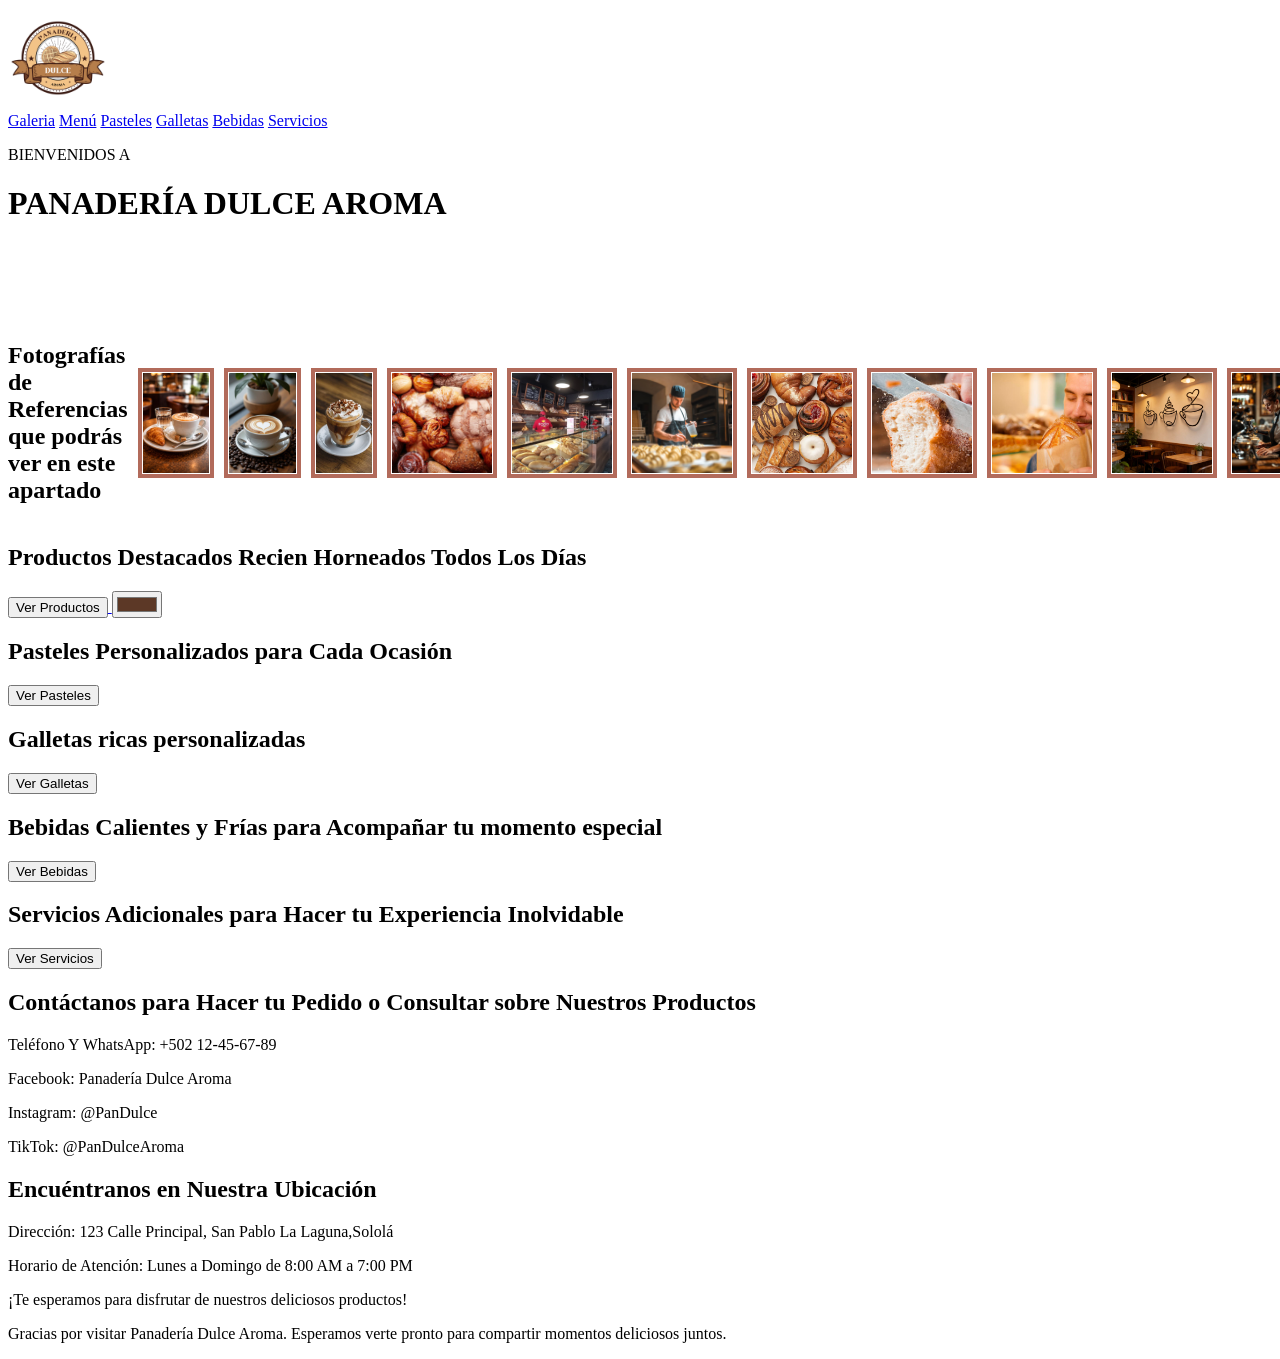
==== index.html @ f7882ff7 "Nuevo" ====
<!DOCTYPE html>
<html lang="en">
<head>
    <meta charset="UTF-8">
    <meta name="viewport" content="width=device-width, initial-scale=1.0">
    <title>PANADERÍA DULCE AROMA</title>
   <link rel="stylesheet" href="estilos.css"> 
 <!--  PARA CELULAR -->
    <meta name="viewport" content="width=device-width, initial-scale=1.0">

<header class="navbar">
    <nav class="links" id="links">

    <section = "logo">
    <img src="img/logo.jpg.png" alt="Logo de la panadería">
</section>

<!---Enlaces de navegación-->
<head class="Enlaces">
     <a href="#">Galeria</a>
        <a href="#">Menú</a>
        <a href="#">Pasteles</a>
        <a href="#">Galletas</a>
        <a href="#">Bebidas</a>
         <a href="#">Servicios</a>
    </nav>
</head>

<!--Encabezado-->
   <header class="Encabezado">
    <p>BIENVENIDOS A </p>


<head class="Titulo">
    <h1>PANADERÍA DULCE AROMA</h1>
</head>


<!---Galería-->

<div class="Galeria">
    <h2>Fotografías de Referencias que podrás ver en este apartado</h2>
    <img src="img/antojo.jpeg" alt="">
    <img src="img/café.jpeg" alt="">
    <img src="img/crema.jpeg" alt="">
    <img src="img/pan.1.jpg" alt="">
    <img src="img/pan.2.jpg" alt="">
    <img src="img/pan.3.jpg" alt="">
    <img src="img/pan.4.jpg" alt="">
    <img src="img/pan.5.jpg" alt="">
    <img src="img/pan.6.jpg" alt="">
    <img src="img/Café (2).jpeg" alt="">
    <img src="img/personal.jpeg" alt="">
    <img src="img/Galletas.jpg" alt="">
  
</div>


<!---Menú-->
<section class="Pan">
    <h2>Productos Destacados Recien Horneados Todos Los Días</h2>
    <a href="Pan.html">
        <button>Ver Productos</button>
        <input type="color" id="colorPicker" value="#5c3826">
    </a>

</section>


<section class="Pasteles">
    <h2>Pasteles Personalizados para Cada Ocasión</h2>
    <a href="Pasteles.html">
        <button>Ver Pasteles</button>
    </a>
</section>




   <section class="Galletas">
    <h2> Galletas ricas personalizadas</h2>
    <a href="Galletas.html">
        <button>Ver Galletas</button>
    </a>
</section>



<section class="Bebidas">
    <h2>Bebidas Calientes y Frías para Acompañar tu momento especial</h2>
    <a href="Bebidas.html">
        <button>Ver Bebidas</button>
    </a>
</section>
  
<!--Servicios-->
<section class="Servicios">
    <h2>Servicios Adicionales para Hacer tu Experiencia Inolvidable</h2>
    <a href="Servicios.html">
        <button>Ver Servicios</button>
    </a>

<!--Contactos-->
<section class="Contactos">
    <h2>Contáctanos para Hacer tu Pedido o Consultar sobre Nuestros Productos</h2>

    <p>Teléfono Y WhatsApp: +502 12-45-67-89</p>
      <p>Facebook: Panadería Dulce Aroma</p>
    <p>Instagram: @PanDulce</p>
    <p> TikTok: @PanDulceAroma</p>
</section>



<!--Ubicación-->
<section class="Ubicación">
    <h2>Encuéntranos en Nuestra Ubicación</h2>
    <p>Dirección: 123 Calle Principal, San Pablo La Laguna,Sololá</p>
    <p>Horario de Atención: Lunes a Domingo de 8:00 AM a 7:00 PM</p>
    <p>¡Te esperamos para disfrutar de nuestros deliciosos productos!</p>
</section>


<footer class="Final">
    <p>Gracias por visitar Panadería Dulce Aroma. Esperamos verte pronto para compartir momentos deliciosos juntos.</p>
</footer>


</body>
</html>
---- estilos.css ----
img{
    width: 100px;
    height: auto;
}
.Galeria{
    display: flex;
    flex-direction: wrap;
    align-items: center;
    gap: 10px;
    margin-top: 100px;
}
.Galeria img{
    width: 100px;
    height: 100px;
    object-fit: cover;
    border: 4px solid #b26b5b;
    padding: 1px;
}

img:hover{
    transform: scale(1.1);
    transition: 0.3s;
    border-color: #5c3826;
}
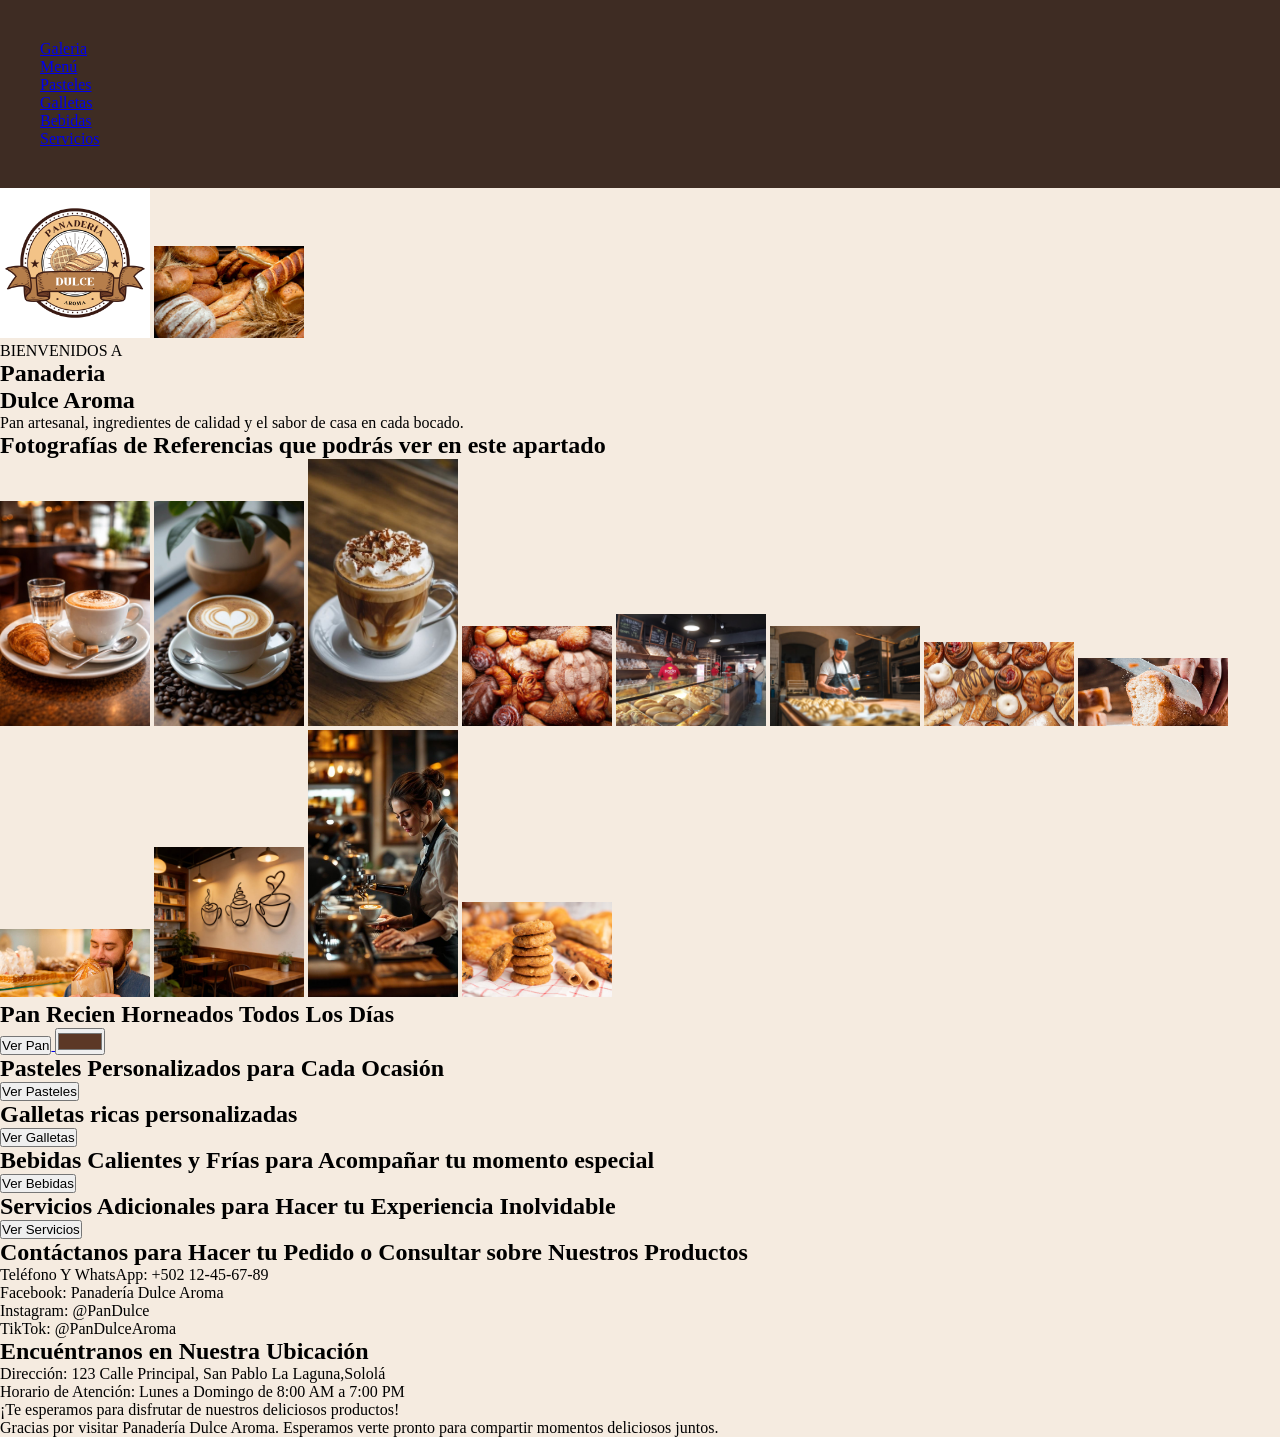
==== commit 69c953db: "actualización" ====
--- a/index.html
+++ b/index.html
@@ -5,40 +5,46 @@
     <meta name="viewport" content="width=device-width, initial-scale=1.0">
     <title>PANADERÍA DULCE AROMA</title>
    <link rel="stylesheet" href="estilos.css"> 
+</head>
+<body class="fondo">
+
  <!--  PARA CELULAR -->
     <meta name="viewport" content="width=device-width, initial-scale=1.0">
 
-<header class="navbar">
-    <nav class="links" id="links">
 
-    <section = "logo">
-    <img src="img/logo.jpg.png" alt="Logo de la panadería">
+<!---Enlaces de navegación-->
+    <nav>
+    <ul class="links">
+       <li><a href="#">Galeria</a></li>
+        <li><a href="#">Menú</a></li>
+        <li><a href="#">Pasteles</a></li>
+        <li><a href="#">Galletas</a></li>
+        <li><a href="#">Bebidas</a></li>
+        <li><a href="#">Servicios</a></li>
+    </ul>
+     </nav>
+
+<!--Encabezado-->
+   <section class="entrada">
+<div class="contenido">
+    <img class="logo" src="img/logo.jpg.png" alt="">
+    <img src="img/Fondo.jpg" alt="">
+    <p class="bienvenida">BIENVENIDOS A</p>
+    <h1>Panaderia <br> Dulce Aroma</h1>
+    <p class="descripcion">
+        Pan artesanal, ingredientes de calidad y el sabor de casa en cada bocado.
+    </p>
+</div>
+<div class="foto"></div>
 </section>
 
-<!---Enlaces de navegación-->
-<head class="Enlaces">
-     <a href="#">Galeria</a>
-        <a href="#">Menú</a>
-        <a href="#">Pasteles</a>
-        <a href="#">Galletas</a>
-        <a href="#">Bebidas</a>
-         <a href="#">Servicios</a>
-    </nav>
-</head>
-
-<!--Encabezado-->
-   <header class="Encabezado">
-    <p>BIENVENIDOS A </p>
 
 
-<head class="Titulo">
-    <h1>PANADERÍA DULCE AROMA</h1>
-</head>
 
 
 <!---Galería-->
 
-<div class="Galeria">
+<div class="card draw-border">
     <h2>Fotografías de Referencias que podrás ver en este apartado</h2>
     <img src="img/antojo.jpeg" alt="">
     <img src="img/café.jpeg" alt="">
@@ -52,21 +58,21 @@
     <img src="img/Café (2).jpeg" alt="">
     <img src="img/personal.jpeg" alt="">
     <img src="img/Galletas.jpg" alt="">
-  
+  </nav>
 </div>
 
 
-<!---Menú-->
+<!---Productos-->
 <section class="Pan">
-    <h2>Productos Destacados Recien Horneados Todos Los Días</h2>
+    <h2>Pan Recien Horneados Todos Los Días</h2>
     <a href="Pan.html">
-        <button>Ver Productos</button>
+        <button>Ver Pan</button>
         <input type="color" id="colorPicker" value="#5c3826">
     </a>
 
 </section>
 
-
+<!--Sección Pasteles-->
 <section class="Pasteles">
     <h2>Pasteles Personalizados para Cada Ocasión</h2>
     <a href="Pasteles.html">
@@ -76,7 +82,7 @@
 
 
 
-
+<!--Sección Galletas-->
    <section class="Galletas">
     <h2> Galletas ricas personalizadas</h2>
     <a href="Galletas.html">
@@ -85,7 +91,7 @@
 </section>
 
 
-
+<!--Sección Bebidas-->
 <section class="Bebidas">
     <h2>Bebidas Calientes y Frías para Acompañar tu momento especial</h2>
     <a href="Bebidas.html">
--- a/estilos.css
+++ b/estilos.css
@@ -1,24 +1,22 @@
-img{
-    width: 100px;
-    height: auto;
-}
-.Galeria{
-    display: flex;
-    flex-direction: wrap;
+body{
+    background-color: #f5ebe0;
+    
+    }
+.links{
+    list-style: none;
+    background-color: #3e2c23;
+    padding: 40px;
+    justify-content:right;
     align-items: center;
-    gap: 10px;
-    margin-top: 100px;
-}
-.Galeria img{
-    width: 100px;
-    height: 100px;
-    object-fit: cover;
-    border: 4px solid #b26b5b;
-    padding: 1px;
 }
 
-img:hover{
-    transform: scale(1.1);
-    transition: 0.3s;
-    border-color: #5c3826;
+*{
+    padding: 0;
+    margin: 0;
+    box-sizing: border-box;
 }
+    
+img{
+    width: 150px;
+    height: auto;
+}
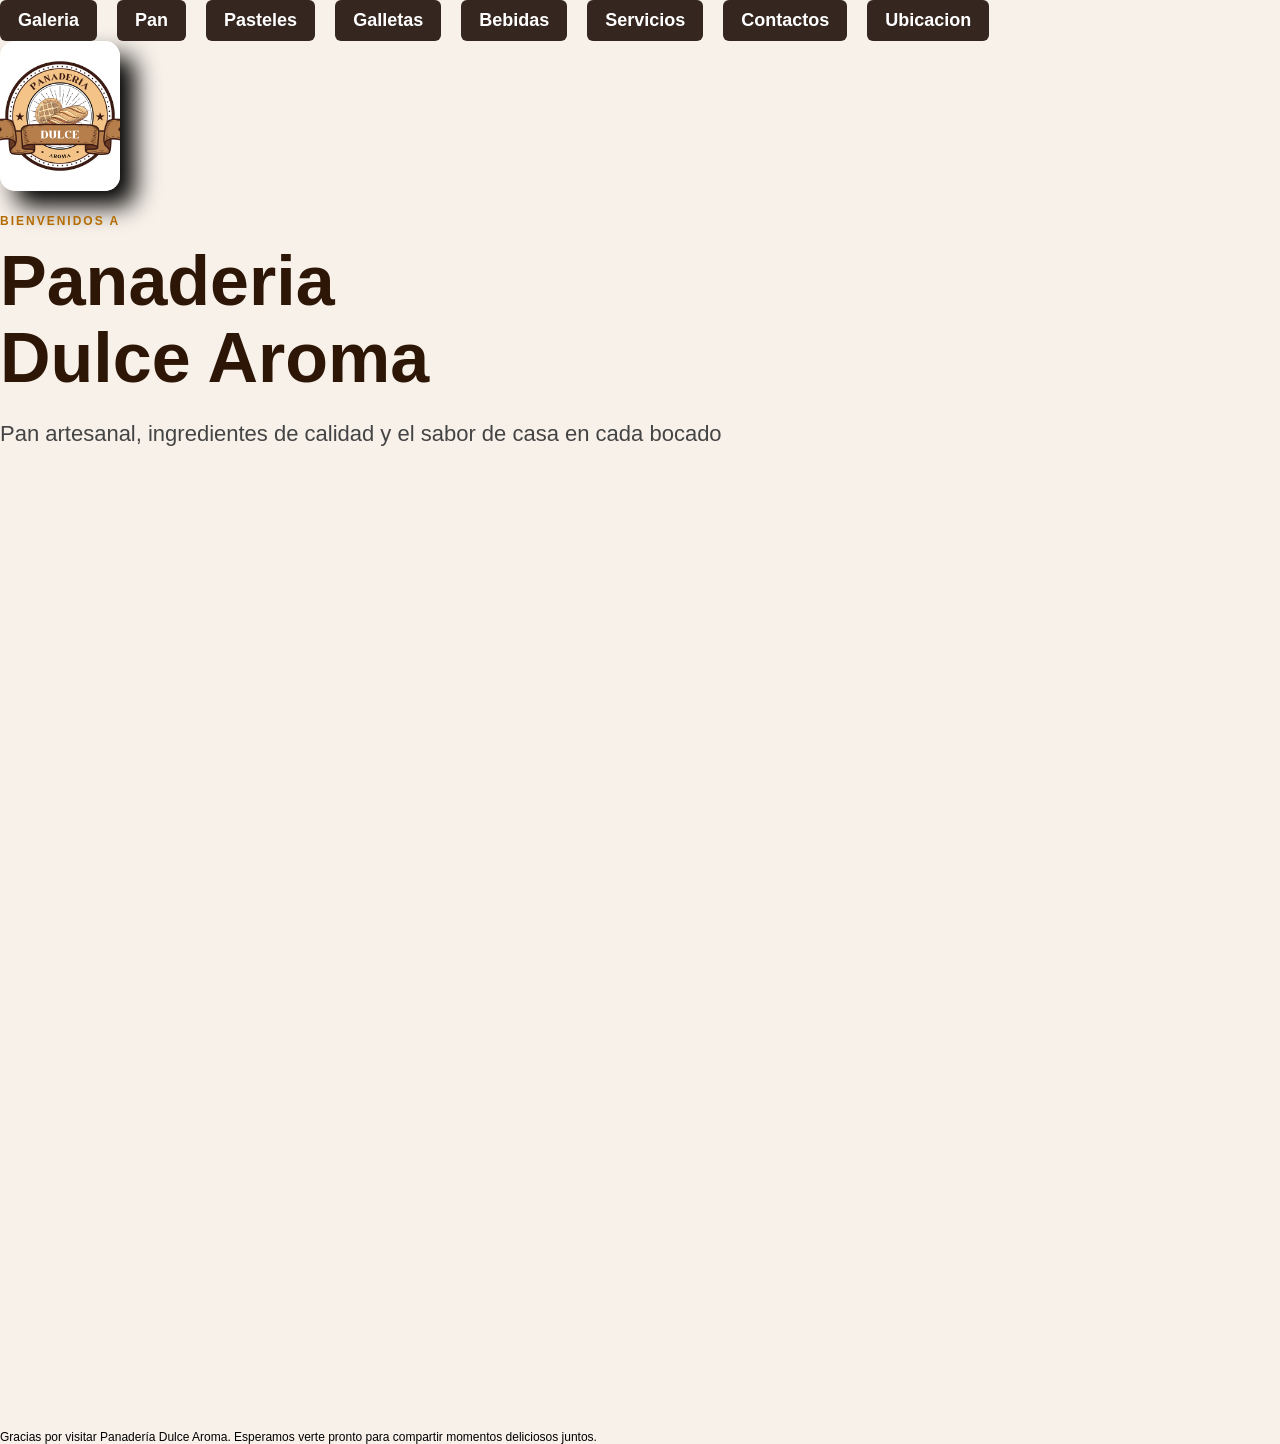
==== commit 951e2f8a: "actualizacion" ====
--- a/index.html
+++ b/index.html
@@ -10,122 +10,34 @@
 
  <!--  PARA CELULAR -->
     <meta name="viewport" content="width=device-width, initial-scale=1.0">
+<nav>
+    <div class="links">
+    <div class="menu">
+       <a href="Fotos.html">Galeria</a>
+       <a href="Pan.html">Pan</a>
+       <a href="Pasteles.html">Pasteles</a>
+       <a href="Galletas.html">Galletas</a>
+       <a href="Bebidas.html">Bebidas</a>
+       <a href="Servicios.html">Servicios</a>
+       <a href="contactos.html">Contactos</a>
+       <a href="ubicacion.html">Ubicacion</a>
+    </div>
+    </nav>
 
-
-<!---Enlaces de navegación-->
-    <nav>
-    <ul class="links">
-       <li><a href="#">Galeria</a></li>
-        <li><a href="#">Menú</a></li>
-        <li><a href="#">Pasteles</a></li>
-        <li><a href="#">Galletas</a></li>
-        <li><a href="#">Bebidas</a></li>
-        <li><a href="#">Servicios</a></li>
-    </ul>
-     </nav>
 
 <!--Encabezado-->
    <section class="entrada">
-<div class="contenido">
-    <img class="logo" src="img/logo.jpg.png" alt="">
-    <img src="img/Fondo.jpg" alt="">
-    <p class="bienvenida">BIENVENIDOS A</p>
-    <h1>Panaderia <br> Dulce Aroma</h1>
-    <p class="descripcion">
-        Pan artesanal, ingredientes de calidad y el sabor de casa en cada bocado.
-    </p>
-</div>
-<div class="foto"></div>
-</section>
+    <div class="contenido">
+        <img class="logo" src="img/logo.jpg.png" alt="">
+        <p class="bienvenida">BIENVENIDOS A</p>
+        <h1>Panaderia <br> Dulce Aroma</h1>
+        <p class="descripcion">
+            Pan artesanal, ingredientes de calidad y el sabor de casa en cada bocado
+        </p>
 
-
-
-
-
-<!---Galería-->
-
-<div class="card draw-border">
-    <h2>Fotografías de Referencias que podrás ver en este apartado</h2>
-    <img src="img/antojo.jpeg" alt="">
-    <img src="img/café.jpeg" alt="">
-    <img src="img/crema.jpeg" alt="">
-    <img src="img/pan.1.jpg" alt="">
-    <img src="img/pan.2.jpg" alt="">
-    <img src="img/pan.3.jpg" alt="">
-    <img src="img/pan.4.jpg" alt="">
-    <img src="img/pan.5.jpg" alt="">
-    <img src="img/pan.6.jpg" alt="">
-    <img src="img/Café (2).jpeg" alt="">
-    <img src="img/personal.jpeg" alt="">
-    <img src="img/Galletas.jpg" alt="">
-  </nav>
-</div>
-
-
-<!---Productos-->
-<section class="Pan">
-    <h2>Pan Recien Horneados Todos Los Días</h2>
-    <a href="Pan.html">
-        <button>Ver Pan</button>
-        <input type="color" id="colorPicker" value="#5c3826">
-    </a>
-
-</section>
-
-<!--Sección Pasteles-->
-<section class="Pasteles">
-    <h2>Pasteles Personalizados para Cada Ocasión</h2>
-    <a href="Pasteles.html">
-        <button>Ver Pasteles</button>
-    </a>
-</section>
-
-
-
-<!--Sección Galletas-->
-   <section class="Galletas">
-    <h2> Galletas ricas personalizadas</h2>
-    <a href="Galletas.html">
-        <button>Ver Galletas</button>
-    </a>
-</section>
-
-
-<!--Sección Bebidas-->
-<section class="Bebidas">
-    <h2>Bebidas Calientes y Frías para Acompañar tu momento especial</h2>
-    <a href="Bebidas.html">
-        <button>Ver Bebidas</button>
-    </a>
-</section>
-  
-<!--Servicios-->
-<section class="Servicios">
-    <h2>Servicios Adicionales para Hacer tu Experiencia Inolvidable</h2>
-    <a href="Servicios.html">
-        <button>Ver Servicios</button>
-    </a>
-
-<!--Contactos-->
-<section class="Contactos">
-    <h2>Contáctanos para Hacer tu Pedido o Consultar sobre Nuestros Productos</h2>
-
-    <p>Teléfono Y WhatsApp: +502 12-45-67-89</p>
-      <p>Facebook: Panadería Dulce Aroma</p>
-    <p>Instagram: @PanDulce</p>
-    <p> TikTok: @PanDulceAroma</p>
-</section>
-
-
-
-<!--Ubicación-->
-<section class="Ubicación">
-    <h2>Encuéntranos en Nuestra Ubicación</h2>
-    <p>Dirección: 123 Calle Principal, San Pablo La Laguna,Sololá</p>
-    <p>Horario de Atención: Lunes a Domingo de 8:00 AM a 7:00 PM</p>
-    <p>¡Te esperamos para disfrutar de nuestros deliciosos productos!</p>
-</section>
-
+    </div>
+    <div class="foto"></div>
+   </section>
 
 <footer class="Final">
     <p>Gracias por visitar Panadería Dulce Aroma. Esperamos verte pronto para compartir momentos deliciosos juntos.</p>
--- a/estilos.css
+++ b/estilos.css
@@ -1,22 +1,190 @@
+*{
+    margin: 0;
+    padding: 0;
+    box-sizing: border-box;
+}
 body{
-    background-color: #f5ebe0;
+    margin: 0;
+    padding: 0;
+    height: 100vh;
+    background: linear-gradient(135deg,#ab836e,White);
+    font-family: Arial, Helvetica, sans-serif;
+    font-size: 12px;
     
-    }
-.links{
+}
+/TARJETAS/
+nav{
+    display: flex;
+    justify-content:center;
+    gap: 20px;
     list-style: none;
-    background-color: #3e2c23;
-    padding: 40px;
-    justify-content:right;
+    padding: 20px 30px;
+    margin: 0;
+    height: auto;
+    align-items: center;
+    padding: 15px 30px;
+    border-radius: 25px;
+    background: #352720;
+    backdrop-filter: blur(12px);
+    border:1px solid white;
+    box-shadow: 0 0 20px #e4a585;
+    width: fit-content;
+    cursor: pointer;
+    position: relative;
+    top: -80px;
+    margin-left: auto;
+    margin-right: -80%;
+}
+.nav ul{
+    list-style: none;
+    display: flex;
+    gap: 25px;
+    list-style: none;
+    margin-left:auto;
+    padding: 0;
+    justify-content:space-between;
     align-items: center;
 }
 
-*{
-    padding: 0;
-    margin: 0;
-    box-sizing: border-box;
+  
+nav a{
+    position: relative;
+    padding: 5px 0;
+    color: white;
+    text-decoration: none;
+    font-size: 20px;
+    font-weight: 600;
+    transition: 0.3s;
 }
-    
+
+.menu{
+  display: flex;
+  gap: 20px;
+
+}
+
+.menu a{
+    text-decoration: none;
+    color:white;
+    position: relative;
+    transition: 0.3s;
+}
+
+.menu a::after{
+    content: "";
+    position: absolute;
+    left: 0;
+    bottom: 0;
+    width: 0%;
+    height: 2px;
+    background: white;
+    transition: 0.3s;
+}
+.menu a:hover::after{
+    width: 100%;
+}
+.menu a:hover{
+    color:#c67124;
+}
+.menu a{
+    color:white;
+
+    font-size: 18px;
+    font-weight:600;
+     background-color:#352720;
+     padding: 10px 18px;
+     border-radius: 6px;
+     position: relative;
+     transition: 0.3s;
+}
+
+
+.fondo{
+    font-family: Arial, Helvetica, sans-serif;
+    background: #f7f1ea;
+}
+/Portada/
+.entrada{
+   width: 100%;
+   min-height: 100vh;
+   
+   display: flex;
+   align-items: center;
+ justify-content: space-between;
+ background: #f7f1ea
+
+}
+/TEXTO/
+.contenido{
+    width: 45%;
+  padding: 80px;
+}
+.logo{
+    width: 120px;
+    margin-bottom: 20px;
+}
+.bienvenida{
+    color: #b46b00;
+    font-weight: bold;
+    letter-spacing: 2px;
+    margin-bottom: 15px;
+}
+.contenido h1{
+    font-size: 70px;
+    color: #2d1606;
+    line-height: 1.1;
+        margin-bottom: 20px;
+}
+.descripcion{
+    font-size: 22px;
+    color: #444;
+    line-height: 1.5;
+}
+.foto{
+    width: 55%;
+    min-height: 100vh;
+    background-image: url(img/fondo1.jpg.png);
+    background-repeat: no-repeat;
+    background-position: center;
+    background-size: cover;
+    margin-bottom: 80px;
+}
+
 img{
     width: 150px;
-    height: auto;
-}+    height: 150px;
+    object-fit: cover;
+    border-radius: 15px;
+    box-shadow: 15px 15px 25px black;
+    transition: 0.3s e;
+}
+img:hover{
+    transform: scale(1.2);
+}
+body{
+    background-color: #7f5539;
+}
+button{
+    display: flex;
+    justify-content: center;
+    align-items: center;
+    height: 50px;
+    background-color: #c8956e;
+}
+button{
+    padding: 20px;
+    border: 3px;
+    background: #352720;
+    color: #c8956e;
+    font-size: 20px;
+    box-shadow: 0 0 10px #c8956e, 0 0 20px #c8956e;
+    transition: 0.3s;
+}
+button:hover{
+    background: #c8956e;
+    color: black;
+    transform: scale(1.1);
+}
+a{
+    text-decoration: none;
+}
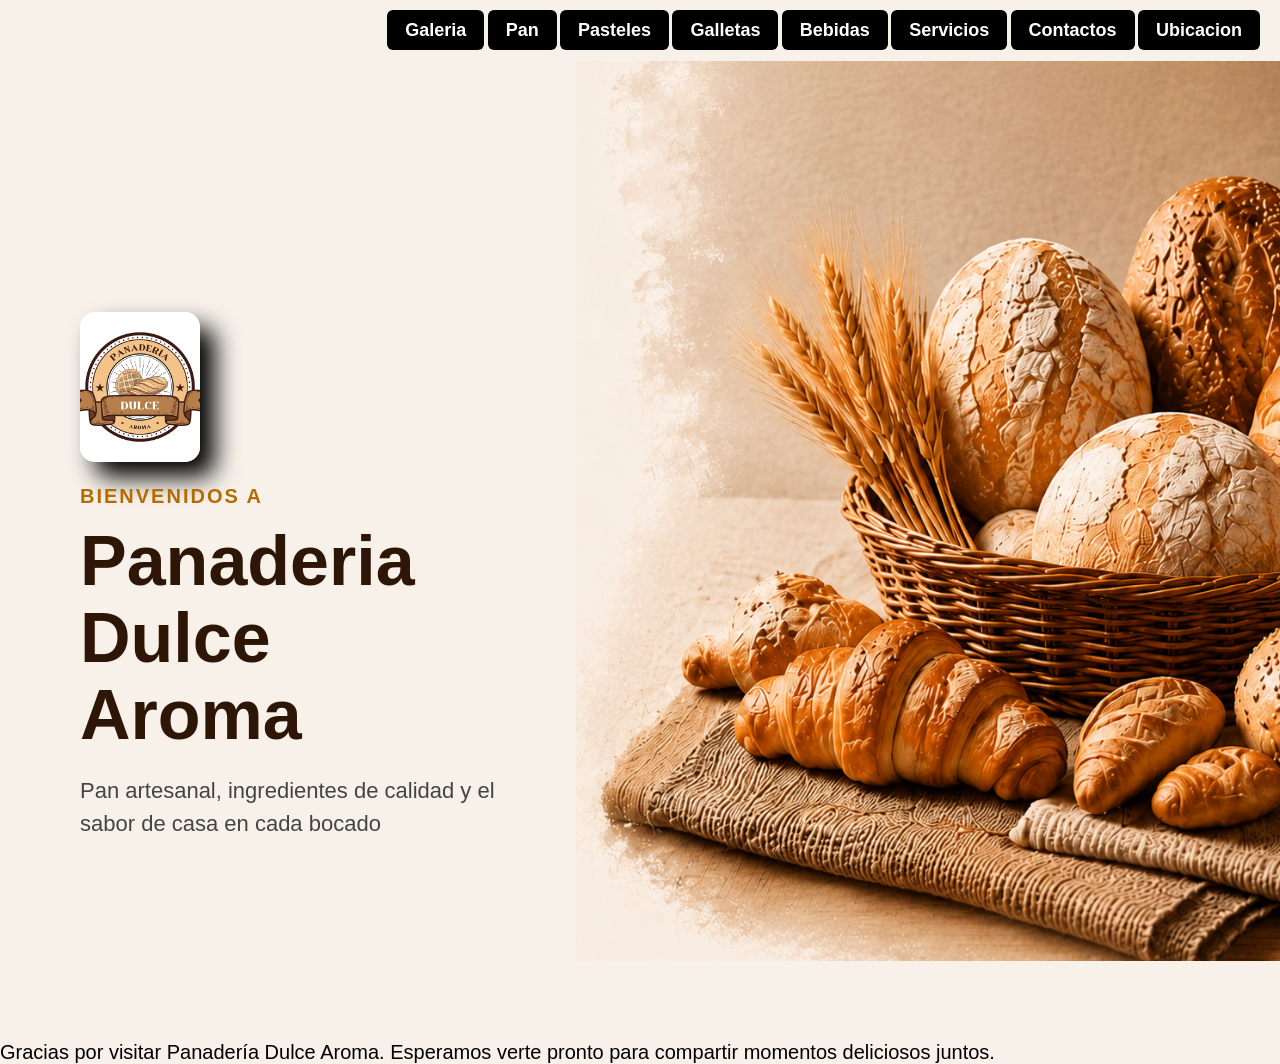
==== commit 9e317ce9: "Actualizacion" ====
--- a/index.html
+++ b/index.html
@@ -7,12 +7,13 @@
    <link rel="stylesheet" href="estilos.css"> 
 </head>
 <body class="fondo">
-
+    
+<html>
  <!--  PARA CELULAR -->
     <meta name="viewport" content="width=device-width, initial-scale=1.0">
 <nav>
     <div class="links">
-    <div class="menu">
+    
        <a href="Fotos.html">Galeria</a>
        <a href="Pan.html">Pan</a>
        <a href="Pasteles.html">Pasteles</a>
@@ -37,6 +38,7 @@
 
     </div>
     <div class="foto"></div>
+
    </section>
 
 <footer class="Final">
@@ -45,5 +47,4 @@
 
 
 </body>
-</html>
-
+</html>
--- a/estilos.css
+++ b/estilos.css
@@ -12,98 +12,59 @@
     font-size: 12px;
     
 }
-/TARJETAS/
+/*TARJETAS*/
 nav{
     display: flex;
-    justify-content:center;
-    gap: 20px;
-    list-style: none;
-    padding: 20px 30px;
-    margin: 0;
-    height: auto;
-    align-items: center;
-    padding: 15px 30px;
-    border-radius: 25px;
-    background: #352720;
-    backdrop-filter: blur(12px);
-    border:1px solid white;
-    box-shadow: 0 0 20px #e4a585;
-    width: fit-content;
-    cursor: pointer;
-    position: relative;
-    top: -80px;
-    margin-left: auto;
-    margin-right: -80%;
-}
-.nav ul{
-    list-style: none;
-    display: flex;
+    justify-content: flex-end;
     gap: 25px;
     list-style: none;
-    margin-left:auto;
-    padding: 0;
-    justify-content:space-between;
-    align-items: center;
+    padding: 20px;
+    margin: 0;
+}
+nav a{
+    color:white;
+    text-decoration: none;
+    font-size: 18px;
+    font-weight:600;
+     background-color: black;
+     padding: 10px 18px;
+     border-radius: 6px;
+     transition: all 0.3s ease;
+}
+nav{
+    display: flex;
+    gap: 20px;
 }
 
   
-nav a{
-    position: relative;
-    padding: 5px 0;
-    color: white;
-    text-decoration: none;
-    font-size: 20px;
-    font-weight: 600;
+nav a::after{
+    content: "";
+    position:absolute;
+    left: 0;
+    bottom: -5px;
+    width: 0;
+    height: 2px;
+    background:black;
     transition: 0.3s;
-}
-
-.menu{
-  display: flex;
-  gap: 20px;
 
 }
 
-.menu a{
-    text-decoration: none;
-    color:white;
-    position: relative;
-    transition: 0.3s;
+nav a:hover::after{
+    width: 100%;
+
 }
 
-.menu a::after{
-    content: "";
-    position: absolute;
-    left: 0;
-    bottom: 0;
-    width: 0%;
-    height: 2px;
-    background: white;
-    transition: 0.3s;
+nav a:hover{
+    background-color: #c67124;
+    color:#ffffff;
+    transform: translateY(-2px);
 }
-.menu a:hover::after{
-    width: 100%;
-}
-.menu a:hover{
-    color:#c67124;
-}
-.menu a{
-    color:white;
-
-    font-size: 18px;
-    font-weight:600;
-     background-color:#352720;
-     padding: 10px 18px;
-     border-radius: 6px;
-     position: relative;
-     transition: 0.3s;
-}
-
 
 .fondo{
     font-family: Arial, Helvetica, sans-serif;
     background: #f7f1ea;
 }
-/Portada/
+/*Portada*/
 .entrada{
    width: 100%;
    min-height: 100vh;
@@ -114,7 +75,7 @@
  background: #f7f1ea
 
 }
-/TEXTO/
+/*TEXTO*/
 .contenido{
     width: 45%;
   padding: 80px;
@@ -149,42 +110,76 @@
     background-size: cover;
     margin-bottom: 80px;
 }
-
 img{
     width: 150px;
     height: 150px;
     object-fit: cover;
     border-radius: 15px;
     box-shadow: 15px 15px 25px black;
-    transition: 0.3s e;
+    margin-bottom: 20px;
+    transition: 0.3s ease;
+    margin-top: 50px;
 }
 img:hover{
-    transform: scale(1.2);
+    transform: scale(1.05);
 }
+
 body{
     background-color: #7f5539;
 }
+/*BOTONES PORQUE LA YULI ME ORDENA PONERLO*/
+
 button{
-    display: flex;
-    justify-content: center;
-    align-items: center;
-    height: 50px;
+    padding: 15px 25px;
     background-color: #c8956e;
-}
-button{
     padding: 20px;
-    border: 3px;
+    border: 3px solid #ab836e;
     background: #352720;
     color: #c8956e;
     font-size: 20px;
     box-shadow: 0 0 10px #c8956e, 0 0 20px #c8956e;
     transition: 0.3s;
+    cursor: pointer;
 }
 button:hover{
     background: #c8956e;
     color: black;
     transform: scale(1.1);
+    border-radius: 0 25px 0 25px;
 }
 a{
     text-decoration: none;
 }
+p{
+    font-size: 20px;
+    background-position: center;
+}
+H3{
+    font-size: 22px;
+}
+table{
+    margin:0 auto;
+    background-color: #ede0d4;
+    border:collapse;
+    font-size:15px;
+    border-radius: 15px;
+    padding: 15px 25px;
+}
+
+table{
+    width: 80%;
+    margin: auto;
+    border-collapse: collapse;
+}
+
+table th{
+    background-color: #8B5E3C;
+    color: white;
+    padding: 15px;
+}
+
+table td{
+    padding: 12px;
+    text-align: center;
+    border: none;
+}
